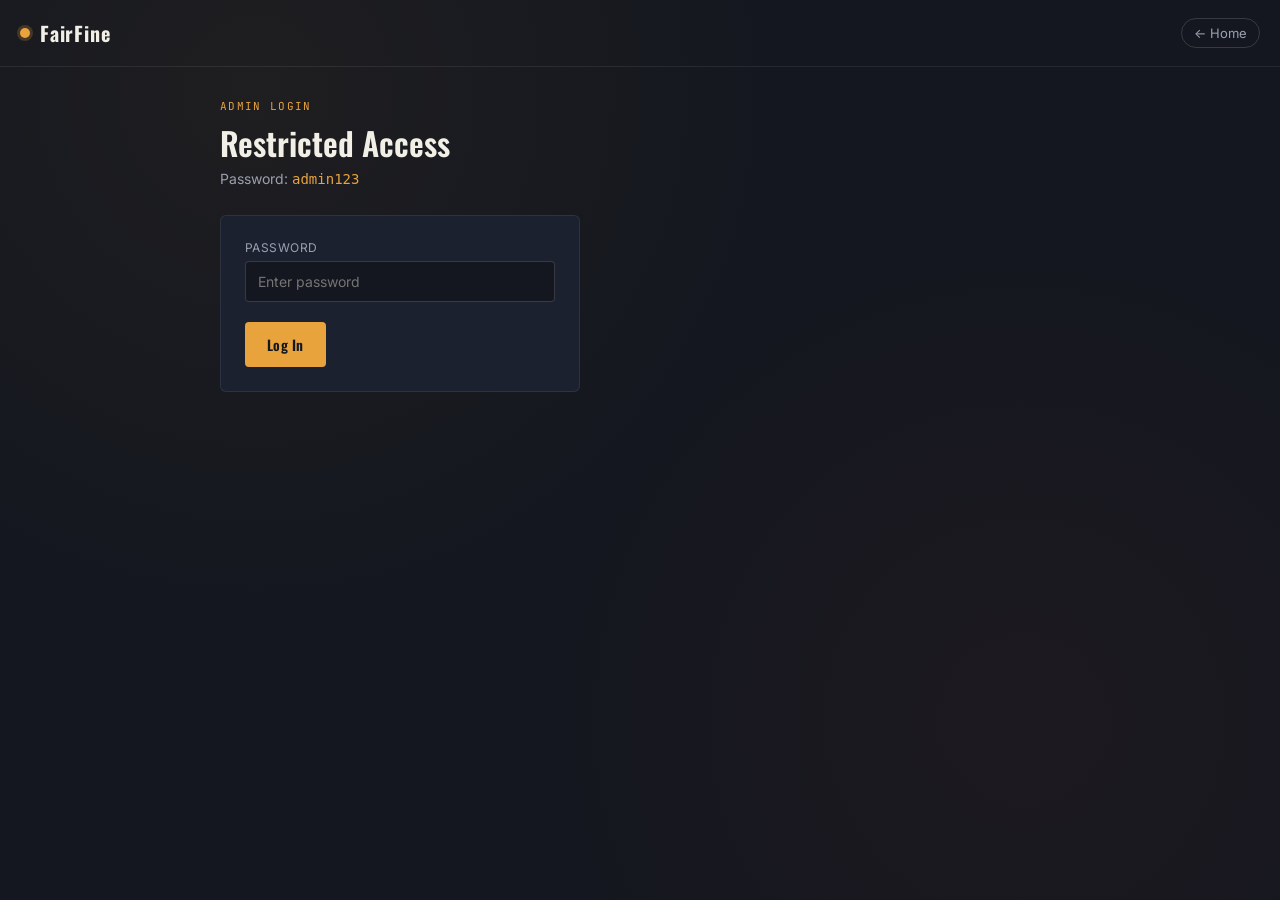
==== admin.html @ d1df50e1 "Move files to repo root" ====
<!DOCTYPE html>
<html lang="en">
<head>
<meta charset="UTF-8">
<meta name="viewport" content="width=device-width, initial-scale=1.0">
<title>Admin — FairFine</title>
<link rel="stylesheet" href="style.css">
</head>
<body>

<div class="topbar">
  <div class="brand"><span class="dot"></span> FairFine</div>
  <a class="back-link" href="index.html">&larr; Home</a>
</div>

<div class="wrap">

  <!-- LOGIN GATE -->
  <div id="loginGate">
    <div class="eyebrow">Admin Login</div>
    <h1 class="page-title">Restricted Access</h1>
    <p class="subtitle">Password: <code style="color:var(--amber)">admin123</code></p>
    <div class="card" style="max-width:360px;">
      <label for="pw">Password</label>
      <input type="password" id="pw" placeholder="Enter password">
      <button class="btn" id="loginBtn">Log In</button>
      <div class="status-msg" id="loginMsg"></div>
    </div>
  </div>

  <!-- DASHBOARD (hidden until login) -->
  <div id="dashboard" class="hidden">
    <div class="eyebrow">Admin Dashboard</div>
    <h1 class="page-title">Review & Analytics</h1>
    <p class="subtitle">Decide on appeals and see fine patterns across campus.</p>

    <div class="tabs">
      <button class="tab-btn active" data-tab="appeals">Appeals</button>
      <button class="tab-btn" data-tab="analytics">Analytics</button>
    </div>

    <div id="tab-appeals">
      <div id="appealsList"></div>
    </div>

    <div id="tab-analytics" class="hidden">
      <div class="stat-row" id="statRow"></div>

      <div class="card">
        <div class="eyebrow">Fines by Reason</div>
        <div class="bar-chart" id="chartReason"></div>
      </div>

      <div class="card">
        <div class="eyebrow">Fines by Location</div>
        <div class="bar-chart" id="chartLocation"></div>
      </div>
    </div>
  </div>

</div>

<script src="app.js"></script>
<script>
seedIfEmpty();

document.getElementById('loginBtn').addEventListener('click', tryLogin);
document.getElementById('pw').addEventListener('keydown', e => { if (e.key === 'Enter') tryLogin(); });

function tryLogin() {
  const pw = document.getElementById('pw').value;
  const msg = document.getElementById('loginMsg');
  if (pw === 'admin123') {
    document.getElementById('loginGate').classList.add('hidden');
    document.getElementById('dashboard').classList.remove('hidden');
    renderAppeals();
    renderAnalytics();
  } else {
    msg.textContent = "Incorrect password.";
    msg.className = "status-msg show err";
  }
}

// tabs
document.querySelectorAll('.tab-btn').forEach(btn => {
  btn.addEventListener('click', () => {
    document.querySelectorAll('.tab-btn').forEach(b => b.classList.remove('active'));
    btn.classList.add('active');
    document.getElementById('tab-appeals').classList.toggle('hidden', btn.dataset.tab !== 'appeals');
    document.getElementById('tab-analytics').classList.toggle('hidden', btn.dataset.tab !== 'analytics');
  });
});

function renderAppeals() {
  const fines = getFines().filter(f => f.status === 'appealed');
  const list = document.getElementById('appealsList');

  if (fines.length === 0) {
    list.innerHTML = `<div class="empty-state">No pending appeals right now.</div>`;
    return;
  }

  list.innerHTML = fines.map(f => `
    <div class="ticket">
      <div>
        <div class="ticket-id">${f.id} &middot; ${f.studentId}</div>
        <div class="ticket-reason">${f.reason}</div>
        <div class="ticket-meta">
          ${f.location} &middot; ${fmtTime(f.time)}<br>
          <em>"${f.appeal.text}"</em>
        </div>
      </div>
      <div class="ticket-right">
        <span class="badge ${badgeClass(f.status)}">${f.status}</span>
        <div style="display:flex; gap:6px;">
          <button class="btn small" style="background:var(--green); color:#0c1a10;" onclick="decide('${f.id}','approved')">Approve</button>
          <button class="btn small danger" onclick="decide('${f.id}','rejected')">Reject</button>
        </div>
      </div>
    </div>
  `).join('');
}

function decide(fineId, decision) {
  resolveAppeal(fineId, decision);
  renderAppeals();
  renderAnalytics();
}

function renderAnalytics() {
  const fines = getFines();
  const total = fines.length;
  const pending = fines.filter(f => f.status === 'appealed').length;
  const approved = fines.filter(f => f.status === 'approved').length;
  const rejected = fines.filter(f => f.status === 'rejected').length;

  document.getElementById('statRow').innerHTML = `
    <div class="stat-box"><div class="num">${total}</div><div class="lbl">Total Fines</div></div>
    <div class="stat-box"><div class="num">${pending}</div><div class="lbl">Pending Appeals</div></div>
    <div class="stat-box"><div class="num">${approved}</div><div class="lbl">Approved</div></div>
    <div class="stat-box"><div class="num">${rejected}</div><div class="lbl">Rejected</div></div>
  `;

  drawBarChart('chartReason', groupCount(fines, 'reason'));
  drawBarChart('chartLocation', groupCount(fines, 'location'));
}

function groupCount(fines, key) {
  const counts = {};
  fines.forEach(f => { counts[f[key]] = (counts[f[key]] || 0) + 1; });
  return counts;
}

function drawBarChart(elId, counts) {
  const el = document.getElementById(elId);
  const entries = Object.entries(counts);
  if (entries.length === 0) {
    el.innerHTML = `<div class="empty-state" style="width:100%;">No data yet.</div>`;
    return;
  }
  const max = Math.max(...entries.map(e => e[1]));
  el.innerHTML = entries.map(([label, count]) => `
    <div class="bar-col">
      <div class="bar-count">${count}</div>
      <div class="bar" style="height:${Math.max((count / max) * 100, 4)}%"></div>
      <div class="bar-label">${label}</div>
    </div>
  `).join('');
}
</script>
</body>
</html>
---- style.css ----
@import url('https://fonts.googleapis.com/css2?family=Oswald:wght@500;600;700&family=Inter:wght@400;500;600&family=JetBrains+Mono:wght@400;500&display=swap');

:root {
  --ink: #14171f;
  --ink-soft: #1c2130;
  --paper: #ece7db;
  --paper-line: #cfc8b4;
  --amber: #e8a33d;
  --amber-dark: #c9871f;
  --brick: #c0392b;
  --green: #4c8a5e;
  --text-on-ink: #f2efe6;
  --text-muted: #9aa0b0;

  --font-display: 'Oswald', sans-serif;
  --font-body: 'Inter', sans-serif;
  --font-mono: 'JetBrains Mono', monospace;
}

* { box-sizing: border-box; }

html, body {
  margin: 0;
  padding: 0;
  background: var(--ink);
  color: var(--text-on-ink);
  font-family: var(--font-body);
  min-height: 100vh;
}

body {
  background-image:
    radial-gradient(circle at 20% 10%, rgba(232,163,61,0.05), transparent 40%),
    radial-gradient(circle at 80% 80%, rgba(192,57,43,0.05), transparent 40%);
}

a { color: inherit; text-decoration: none; }

.wrap {
  max-width: 880px;
  margin: 0 auto;
  padding: 32px 20px 80px;
}

/* Top bar */
.topbar {
  display: flex;
  align-items: center;
  justify-content: space-between;
  padding: 18px 20px;
  border-bottom: 1px solid rgba(255,255,255,0.08);
}

.brand {
  font-family: var(--font-display);
  font-weight: 700;
  letter-spacing: 0.04em;
  font-size: 20px;
  display: flex;
  align-items: center;
  gap: 10px;
}

.brand .dot {
  width: 10px;
  height: 10px;
  border-radius: 50%;
  background: var(--amber);
  box-shadow: 0 0 0 3px rgba(232,163,61,0.2);
}

.brand small {
  display: block;
  font-family: var(--font-body);
  font-weight: 400;
  font-size: 11px;
  letter-spacing: 0.08em;
  text-transform: uppercase;
  color: var(--text-muted);
}

.back-link {
  font-size: 13px;
  color: var(--text-muted);
  border: 1px solid rgba(255,255,255,0.15);
  padding: 6px 12px;
  border-radius: 100px;
}
.back-link:hover { border-color: var(--amber); color: var(--amber); }

/* Section heading */
.eyebrow {
  font-family: var(--font-mono);
  font-size: 11px;
  letter-spacing: 0.12em;
  text-transform: uppercase;
  color: var(--amber);
  margin-bottom: 6px;
}

h1.page-title {
  font-family: var(--font-display);
  font-size: 32px;
  font-weight: 600;
  margin: 0 0 4px;
}

.subtitle {
  color: var(--text-muted);
  margin: 0 0 28px;
  font-size: 14px;
}

/* Role select cards on home */
.role-grid {
  display: grid;
  grid-template-columns: repeat(auto-fit, minmax(220px, 1fr));
  gap: 20px;
  margin-top: 28px;
}

.role-card {
  --glow: rgba(155, 93, 229, 0.0);
  background:
    linear-gradient(160deg, rgba(155,93,229,0.06), transparent 60%),
    var(--ink-soft);
  background-image:
    linear-gradient(rgba(255,255,255,0.025) 1px, transparent 1px),
    linear-gradient(90deg, rgba(255,255,255,0.025) 1px, transparent 1px),
    linear-gradient(160deg, rgba(155,93,229,0.07), transparent 60%);
  background-size: 18px 18px, 18px 18px, 100% 100%;
  border: 1px solid rgba(255,255,255,0.07);
  border-radius: 3px;
  padding: 28px 24px 26px;
  position: relative;
  transition: transform 0.18s ease, border-color 0.18s ease, box-shadow 0.25s ease;
  overflow: hidden;
  box-shadow: 0 0 0 var(--glow);
}
.role-card:hover {
  transform: translateY(-4px);
  border-color: var(--amber);
  --glow: rgba(155, 93, 229, 0.22);
  box-shadow: 0 0 28px -4px var(--glow), inset 0 0 24px -12px rgba(155,93,229,0.25);
}

/* HUD corner brackets — signature element */
.role-card::before,
.role-card::after {
  content: "";
  position: absolute;
  width: 14px;
  height: 14px;
  border: 1.5px solid rgba(155,93,229,0.55);
  opacity: 0.7;
  transition: opacity 0.18s ease, border-color 0.18s ease;
}
.role-card::before {
  top: 8px; left: 8px;
  border-right: none;
  border-bottom: none;
}
.role-card::after {
  bottom: 8px; right: 8px;
  border-left: none;
  border-top: none;
}
.role-card:hover::before,
.role-card:hover::after {
  opacity: 1;
  border-color: var(--amber);
}

.role-card .icon-wrap {
  width: 38px;
  height: 38px;
  border: 1px solid rgba(255,255,255,0.12);
  border-radius: 3px;
  display: flex;
  align-items: center;
  justify-content: center;
  margin-bottom: 16px;
  background: rgba(255,255,255,0.02);
}
.role-card .icon-wrap svg {
  width: 19px;
  height: 19px;
  stroke: var(--amber);
  fill: none;
  stroke-width: 1.6;
}

.role-card .tag {
  font-family: var(--font-mono);
  font-size: 10px;
  color: var(--amber);
  letter-spacing: 0.14em;
  text-transform: uppercase;
  display: flex;
  align-items: center;
  gap: 6px;
}
.role-card .tag::before {
  content: "";
  width: 5px; height: 5px;
  background: var(--amber);
  border-radius: 50%;
  display: inline-block;
  box-shadow: 0 0 6px 1px rgba(155,93,229,0.6);
}
.role-card h2 {
  font-family: var(--font-display);
  font-size: 21px;
  margin: 10px 0 6px;
  font-weight: 600;
  letter-spacing: 0.01em;
}
.role-card p {
  font-size: 12.5px;
  color: var(--text-muted);
  margin: 0;
  line-height: 1.55;
}
.role-card .go {
  margin-top: 16px;
  font-family: var(--font-mono);
  font-size: 11px;
  color: rgba(255,255,255,0.35);
  letter-spacing: 0.06em;
  display: flex;
  align-items: center;
  gap: 5px;
  transition: color 0.18s ease, gap 0.18s ease;
}
.role-card:hover .go {
  color: var(--amber);
  gap: 9px;
}

/* Forms */
.card {
  background: var(--ink-soft);
  border: 1px solid rgba(255,255,255,0.08);
  border-radius: 6px;
  padding: 24px;
  margin-bottom: 20px;
}

label {
  display: block;
  font-size: 12px;
  letter-spacing: 0.04em;
  text-transform: uppercase;
  color: var(--text-muted);
  margin: 16px 0 6px;
}
label:first-of-type { margin-top: 0; }

input[type=text], input[type=password], select, textarea {
  width: 100%;
  background: var(--ink);
  border: 1px solid rgba(255,255,255,0.15);
  border-radius: 4px;
  padding: 11px 12px;
  color: var(--text-on-ink);
  font-family: var(--font-body);
  font-size: 14px;
}
input:focus, select:focus, textarea:focus {
  outline: 2px solid var(--amber);
  outline-offset: 1px;
  border-color: var(--amber);
}

.radio-row {
  display: flex;
  gap: 10px;
  flex-wrap: wrap;
}
.radio-pill {
  border: 1px solid rgba(255,255,255,0.15);
  border-radius: 100px;
  padding: 8px 14px;
  font-size: 13px;
  cursor: pointer;
  color: var(--text-muted);
}
.radio-pill input { display: none; }
.radio-pill.active {
  border-color: var(--brick);
  color: var(--text-on-ink);
  background: rgba(192,57,43,0.15);
}

.btn {
  display: inline-flex;
  align-items: center;
  gap: 8px;
  background: var(--amber);
  color: var(--ink);
  border: none;
  padding: 12px 22px;
  border-radius: 4px;
  font-family: var(--font-display);
  font-weight: 600;
  font-size: 14px;
  letter-spacing: 0.02em;
  cursor: pointer;
  margin-top: 20px;
}
.btn:hover { background: var(--amber-dark); }
.btn.ghost {
  background: transparent;
  border: 1px solid rgba(255,255,255,0.2);
  color: var(--text-on-ink);
}
.btn.ghost:hover { border-color: var(--amber); color: var(--amber); }
.btn.danger { background: var(--brick); color: var(--text-on-ink); }
.btn.danger:hover { background: #a53225; }
.btn.small { padding: 8px 14px; font-size: 12px; margin-top: 0; }

.status-msg {
  font-family: var(--font-mono);
  font-size: 13px;
  padding: 10px 14px;
  border-radius: 4px;
  margin-top: 14px;
  display: none;
}
.status-msg.show { display: block; }
.status-msg.ok { background: rgba(76,138,94,0.15); color: #7fc796; border: 1px solid rgba(76,138,94,0.3); }
.status-msg.err { background: rgba(192,57,43,0.15); color: #e88378; border: 1px solid rgba(192,57,43,0.3); }

/* Ticket stub card — the signature element */
.ticket {
  background: var(--paper);
  color: var(--ink);
  border-radius: 3px;
  padding: 18px 20px;
  margin-bottom: 16px;
  position: relative;
  display: grid;
  grid-template-columns: 1fr auto;
  gap: 12px;
  background-image: repeating-linear-gradient(
    to bottom,
    transparent, transparent 27px, rgba(20,23,31,0.035) 27px, rgba(20,23,31,0.035) 28px
  );
}
.ticket::before, .ticket::after {
  content: "";
  position: absolute;
  width: 16px; height: 16px;
  border-radius: 50%;
  background: var(--ink);
  top: 50%;
  transform: translateY(-50%);
}
.ticket::before { left: -8px; }
.ticket::after { right: -8px; }

.ticket .ticket-id {
  font-family: var(--font-mono);
  font-size: 11px;
  color: #6b6555;
  letter-spacing: 0.05em;
}
.ticket .ticket-reason {
  font-family: var(--font-display);
  font-size: 18px;
  font-weight: 600;
  margin: 4px 0 2px;
  color: var(--brick);
}
.ticket .ticket-meta {
  font-size: 12px;
  color: #4a4636;
  line-height: 1.6;
}
.ticket .ticket-right {
  text-align: right;
  display: flex;
  flex-direction: column;
  align-items: flex-end;
  justify-content: space-between;
}

.badge {
  font-family: var(--font-mono);
  font-size: 10px;
  letter-spacing: 0.06em;
  text-transform: uppercase;
  padding: 4px 9px;
  border-radius: 100px;
  display: inline-block;
}
.badge.unpaid { background: rgba(192,57,43,0.15); color: var(--brick); border: 1px solid rgba(192,57,43,0.3); }
.badge.appealed { background: rgba(232,163,61,0.18); color: var(--amber-dark); border: 1px solid rgba(232,163,61,0.35); }
.badge.approved { background: rgba(76,138,94,0.15); color: var(--green); border: 1px solid rgba(76,138,94,0.3); }
.badge.rejected { background: rgba(192,57,43,0.15); color: var(--brick); border: 1px solid rgba(192,57,43,0.3); }

.empty-state {
  text-align: center;
  padding: 50px 20px;
  color: var(--text-muted);
  font-family: var(--font-mono);
  font-size: 13px;
  border: 1px dashed rgba(255,255,255,0.15);
  border-radius: 6px;
}

/* Analytics bars */
.bar-chart {
  display: flex;
  align-items: flex-end;
  gap: 14px;
  height: 160px;
  padding: 10px 6px 0;
  border-bottom: 1px solid rgba(255,255,255,0.12);
}
.bar-chart .bar-col {
  flex: 1;
  display: flex;
  flex-direction: column;
  align-items: center;
  justify-content: flex-end;
  height: 100%;
}
.bar-chart .bar {
  width: 100%;
  max-width: 44px;
  background: var(--amber);
  border-radius: 3px 3px 0 0;
  min-height: 3px;
  transition: height 0.4s ease;
}
.bar-chart .bar-label {
  font-size: 10px;
  color: var(--text-muted);
  margin-top: 8px;
  text-align: center;
  font-family: var(--font-mono);
}
.bar-chart .bar-count {
  font-family: var(--font-mono);
  font-size: 11px;
  color: var(--text-on-ink);
  margin-bottom: 4px;
}

.stat-row {
  display: grid;
  grid-template-columns: repeat(auto-fit, minmax(140px,1fr));
  gap: 14px;
  margin-bottom: 24px;
}
.stat-box {
  background: var(--ink-soft);
  border: 1px solid rgba(255,255,255,0.08);
  border-radius: 6px;
  padding: 16px 18px;
}
.stat-box .num {
  font-family: var(--font-display);
  font-size: 28px;
  color: var(--amber);
}
.stat-box .lbl {
  font-size: 11px;
  color: var(--text-muted);
  text-transform: uppercase;
  letter-spacing: 0.06em;
  margin-top: 4px;
}

.tabs {
  display: flex;
  gap: 6px;
  margin-bottom: 20px;
}
.tab-btn {
  background: transparent;
  border: 1px solid rgba(255,255,255,0.12);
  color: var(--text-muted);
  padding: 8px 16px;
  border-radius: 100px;
  font-family: var(--font-mono);
  font-size: 12px;
  cursor: pointer;
}
.tab-btn.active {
  border-color: var(--amber);
  color: var(--amber);
  background: rgba(232,163,61,0.08);
}

.hidden { display: none !important; }

footer.hint {
  text-align: center;
  color: var(--text-muted);
  font-size: 11px;
  font-family: var(--font-mono);
  margin-top: 40px;
}
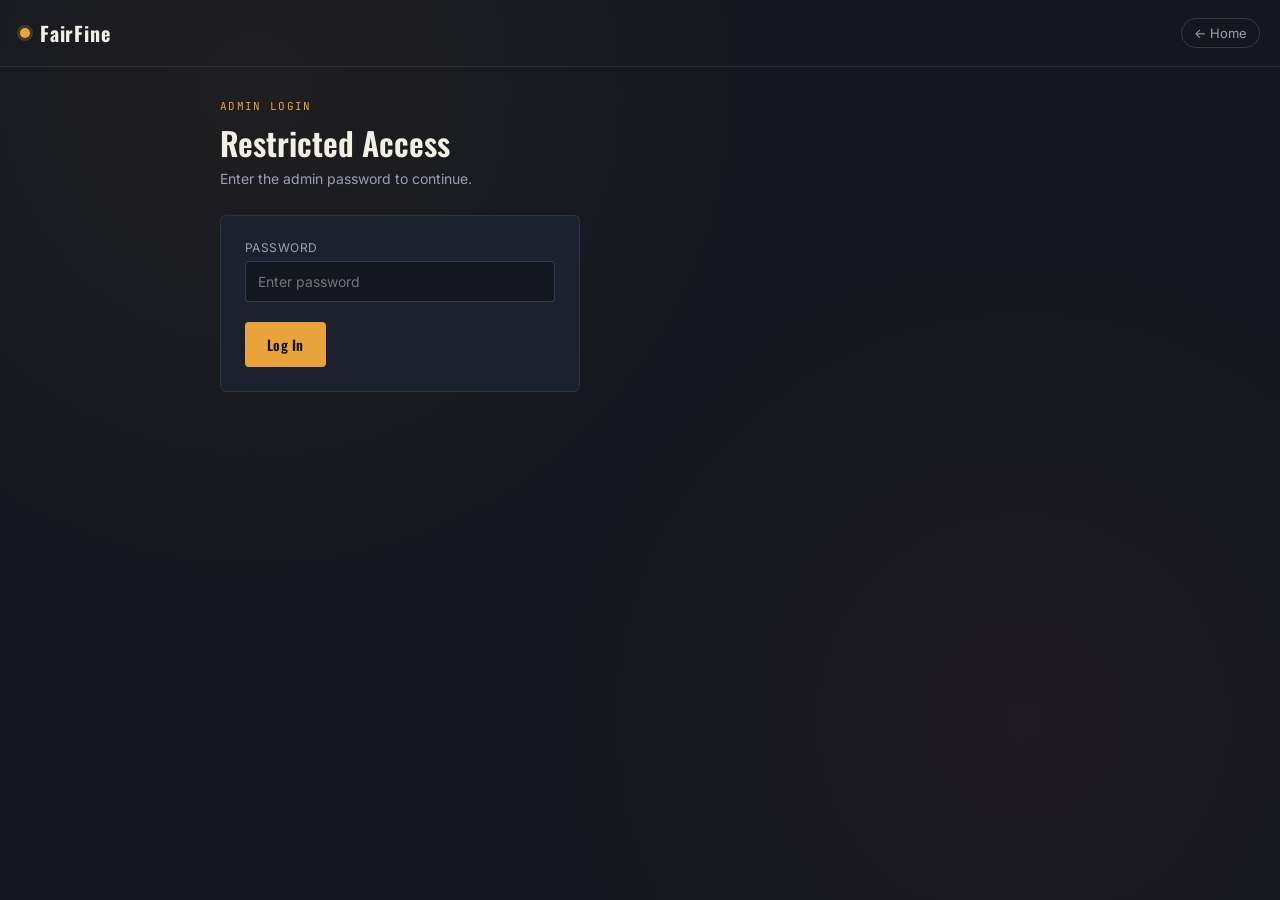
==== commit 37630a4e: "Update project files" ====
--- a/admin.html
+++ b/admin.html
@@ -10,7 +10,10 @@
 
 <div class="topbar">
   <div class="brand"><span class="dot"></span> FairFine</div>
-  <a class="back-link" href="index.html">&larr; Home</a>
+  <div style="display:flex; align-items:center; gap:10px;">
+    <button class="btn small ghost hidden" id="logoutBtn">Log Out</button>
+    <a class="back-link" href="index.html">&larr; Home</a>
+  </div>
 </div>
 
 <div class="wrap">
@@ -19,10 +22,10 @@
   <div id="loginGate">
     <div class="eyebrow">Admin Login</div>
     <h1 class="page-title">Restricted Access</h1>
-    <p class="subtitle">Password: <code style="color:var(--amber)">admin123</code></p>
+    <p class="subtitle">Enter the admin password to continue.</p>
     <div class="card" style="max-width:360px;">
       <label for="pw">Password</label>
-      <input type="password" id="pw" placeholder="Enter password">
+      <input type="password" id="pw" placeholder="Enter password" autocomplete="off">
       <button class="btn" id="loginBtn">Log In</button>
       <div class="status-msg" id="loginMsg"></div>
     </div>
@@ -64,22 +67,46 @@
 <script>
 seedIfEmpty();
 
+const loginGate = document.getElementById('loginGate');
+const dashboard = document.getElementById('dashboard');
+const logoutBtn = document.getElementById('logoutBtn');
+
+function showDashboard() {
+  loginGate.classList.add('hidden');
+  dashboard.classList.remove('hidden');
+  logoutBtn.classList.remove('hidden');
+  renderAppeals();
+  renderAnalytics();
+}
+
+(function init() {
+  if (sessionStorage.getItem(ADMIN_SESSION_KEY) === '1') {
+    showDashboard();
+  }
+})();
+
 document.getElementById('loginBtn').addEventListener('click', tryLogin);
 document.getElementById('pw').addEventListener('keydown', e => { if (e.key === 'Enter') tryLogin(); });
 
 function tryLogin() {
   const pw = document.getElementById('pw').value;
   const msg = document.getElementById('loginMsg');
-  if (pw === 'admin123') {
-    document.getElementById('loginGate').classList.add('hidden');
-    document.getElementById('dashboard').classList.remove('hidden');
-    renderAppeals();
-    renderAnalytics();
+  if (pw === ADMIN_PASSWORD) {
+    sessionStorage.setItem(ADMIN_SESSION_KEY, '1');
+    document.getElementById('pw').value = '';
+    showDashboard();
   } else {
     msg.textContent = "Incorrect password.";
     msg.className = "status-msg show err";
   }
 }
+
+logoutBtn.addEventListener('click', () => {
+  sessionStorage.removeItem(ADMIN_SESSION_KEY);
+  logoutBtn.classList.add('hidden');
+  dashboard.classList.add('hidden');
+  loginGate.classList.remove('hidden');
+});
 
 // tabs
 document.querySelectorAll('.tab-btn').forEach(btn => {
@@ -100,26 +127,35 @@
     return;
   }
 
+  // All dynamic values are escaped, and fine IDs are passed via data-*
+  // attributes (not string-interpolated into onclick=""), so stored fine
+  // data can never be used to inject markup or script into this page.
   list.innerHTML = fines.map(f => `
     <div class="ticket">
       <div>
-        <div class="ticket-id">${f.id} &middot; ${f.studentId}</div>
-        <div class="ticket-reason">${f.reason}</div>
+        <div class="ticket-id">${escapeHtml(f.id)} &middot; ${escapeHtml(f.studentId)}</div>
+        <div class="ticket-reason">${escapeHtml(displayReason(f))}</div>
         <div class="ticket-meta">
-          ${f.location} &middot; ${fmtTime(f.time)}<br>
-          <em>"${f.appeal.text}"</em>
+          ${escapeHtml(f.location)} &middot; ${fmtTime(f.time)}<br>
+          <em>"${escapeHtml(f.appeal.text)}"</em>
         </div>
       </div>
       <div class="ticket-right">
-        <span class="badge ${badgeClass(f.status)}">${f.status}</span>
+        <span class="badge ${badgeClass(f.status)}">${escapeHtml(f.status)}</span>
         <div style="display:flex; gap:6px;">
-          <button class="btn small" style="background:var(--green); color:#0c1a10;" onclick="decide('${f.id}','approved')">Approve</button>
-          <button class="btn small danger" onclick="decide('${f.id}','rejected')">Reject</button>
+          <button class="btn small" style="background:var(--green); color:#0c1a10;" data-action="approved" data-fine-id="${escapeHtml(f.id)}">Approve</button>
+          <button class="btn small danger" data-action="rejected" data-fine-id="${escapeHtml(f.id)}">Reject</button>
         </div>
       </div>
     </div>
   `).join('');
 }
+
+document.getElementById('appealsList').addEventListener('click', (e) => {
+  const btn = e.target.closest('button[data-fine-id]');
+  if (!btn) return;
+  decide(btn.dataset.fineId, btn.dataset.action);
+});
 
 function decide(fineId, decision) {
   resolveAppeal(fineId, decision);
@@ -163,7 +199,7 @@
     <div class="bar-col">
       <div class="bar-count">${count}</div>
       <div class="bar" style="height:${Math.max((count / max) * 100, 4)}%"></div>
-      <div class="bar-label">${label}</div>
+      <div class="bar-label">${escapeHtml(label)}</div>
     </div>
   `).join('');
 }
--- a/style.css
+++ b/style.css
@@ -1,4 +1,9 @@
-
+/* ---------------------------------------------------
+   FairFine — visual language: campus citation ticket.
+   Dark "noticeboard" background, amber badge accent,
+   brick-red for violations, warm paper cards shaped
+   like duplicate carbon-copy ticket stubs.
+--------------------------------------------------- */
 
 @import url('https://fonts.googleapis.com/css2?family=Oswald:wght@500;600;700&family=Inter:wght@400;500;600&family=JetBrains+Mono:wght@400;500&display=swap');
 
@@ -278,20 +283,63 @@
   display: flex;
   gap: 10px;
   flex-wrap: wrap;
+  align-items: stretch;
 }
 .radio-pill {
   border: 1px solid rgba(255,255,255,0.15);
-  border-radius: 100px;
+  border-radius: 8px;
   padding: 8px 14px;
   font-size: 13px;
+  line-height: 1.2;
   cursor: pointer;
   color: var(--text-muted);
+  display: flex;
+  align-items: center;
+  white-space: nowrap;
 }
 .radio-pill input { display: none; }
 .radio-pill.active {
   border-color: var(--brick);
   color: var(--text-on-ink);
   background: rgba(192,57,43,0.15);
+}
+
+.field-hint {
+  font-size: 11px;
+  color: var(--text-muted);
+  margin-top: 6px;
+  font-family: var(--font-mono);
+}
+
+.photo-preview {
+  display: block;
+  max-width: 160px;
+  max-height: 160px;
+  border-radius: 6px;
+  margin-top: 10px;
+  border: 1px solid rgba(255,255,255,0.15);
+  object-fit: cover;
+}
+
+.photo-thumb {
+  display: block;
+  width: 64px;
+  height: 64px;
+  object-fit: cover;
+  border-radius: 4px;
+  margin-top: 8px;
+  border: 1px solid var(--paper-line);
+}
+
+input[type=file] {
+  width: 100%;
+  background: var(--ink);
+  border: 1px solid rgba(255,255,255,0.15);
+  border-radius: 4px;
+  padding: 10px 12px;
+  color: var(--text-on-ink);
+  font-family: var(--font-body);
+  font-size: 13px;
 }
 
 .btn {
